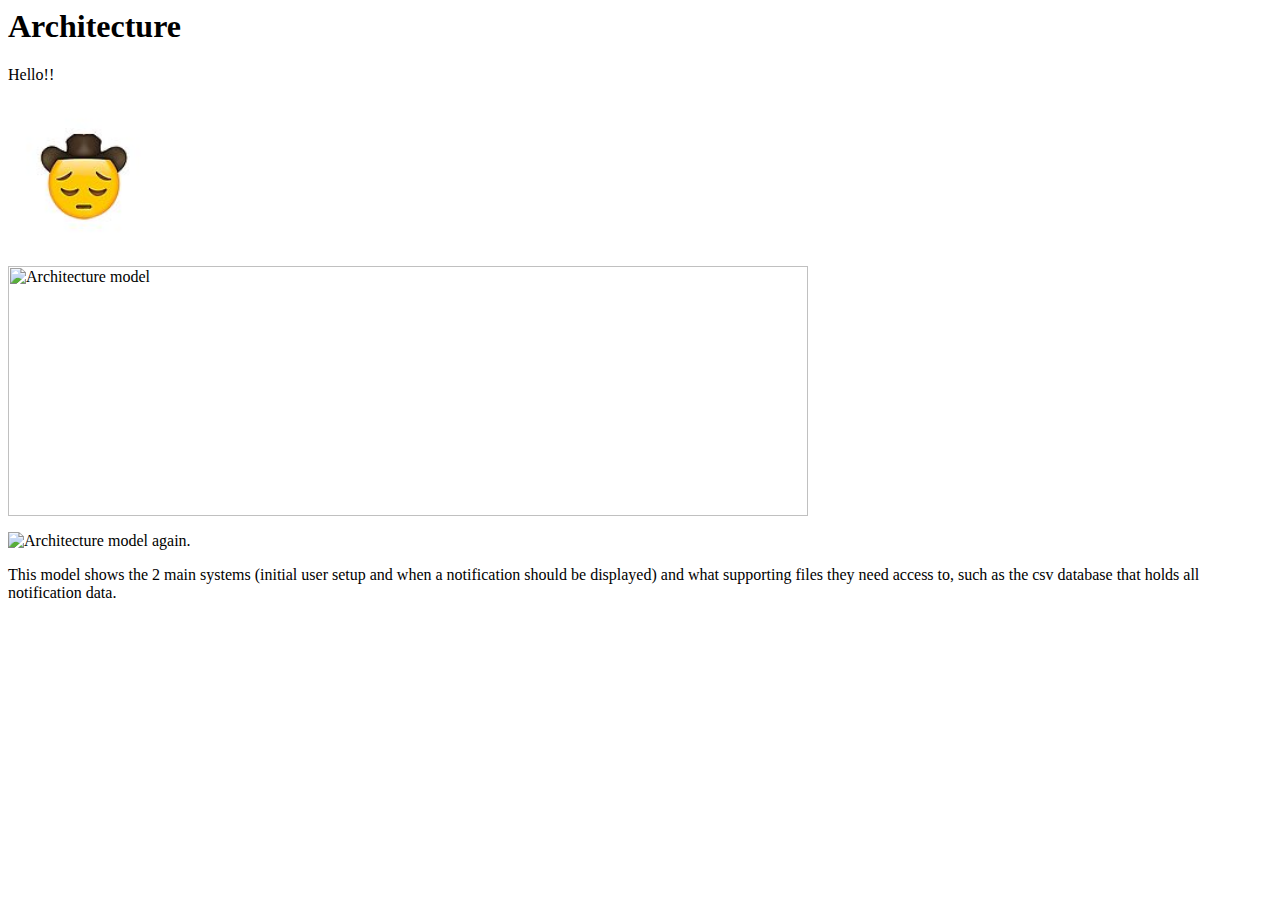
==== architecture.html @ f9359fee "Update architecture.html" ====
<html>
<body>
<h1>Architecture</h1>
<p>Hello!!</p>
<p></p>
<img src="sad.jpg", alt="sad cowboy", width="150, height="150">
<p></p>
<img src="Architecture_Subscribe&Publish.png", alt="Architecture model", width = "800", height="250">
<p></p>
<img src="Architecture_Subscribe&Publish.png", alt="Architecture model again.">
<p>This model shows the 2 main systems (initial user setup and when a notification should be displayed) and what supporting files they need access to, such as the csv database that holds all notification data.</p>
</body>
</html>
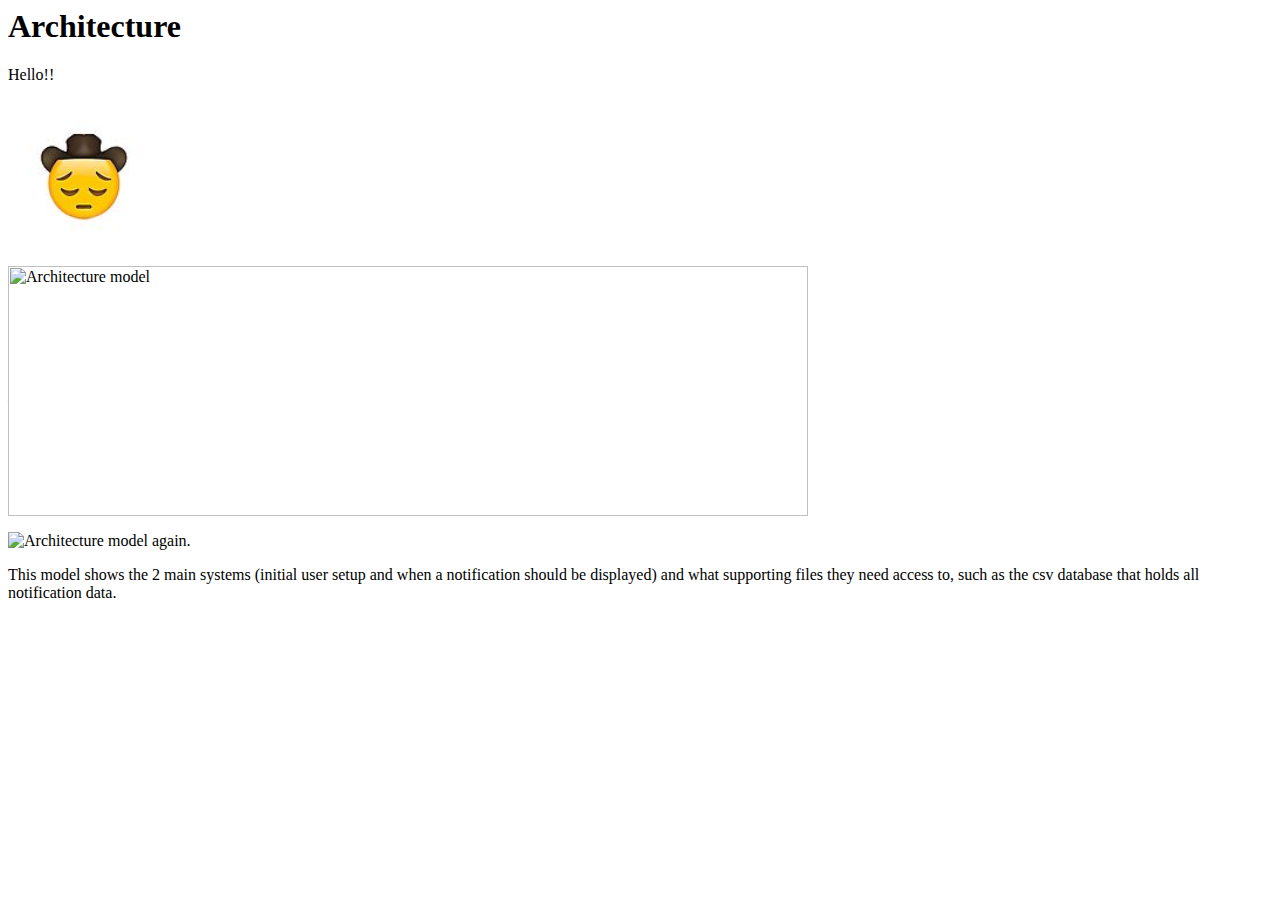
==== commit b52af3b5: "making the thing work" ====
--- a/architecture.html
+++ b/architecture.html
@@ -5,7 +5,7 @@
 <p></p>
 <img src="sad.jpg", alt="sad cowboy", width="150, height="150">
 <p></p>
-<img src="Architecture_Subscribe&Publish.png", alt="Architecture model", width = "800", height="250">
+<img src="Architecture_Subscribe_Publish.png", alt="Architecture model", width = "800", height="250">
 <p></p>
 <img src="Architecture_Subscribe&Publish.png", alt="Architecture model again.">
 <p>This model shows the 2 main systems (initial user setup and when a notification should be displayed) and what supporting files they need access to, such as the csv database that holds all notification data.</p>
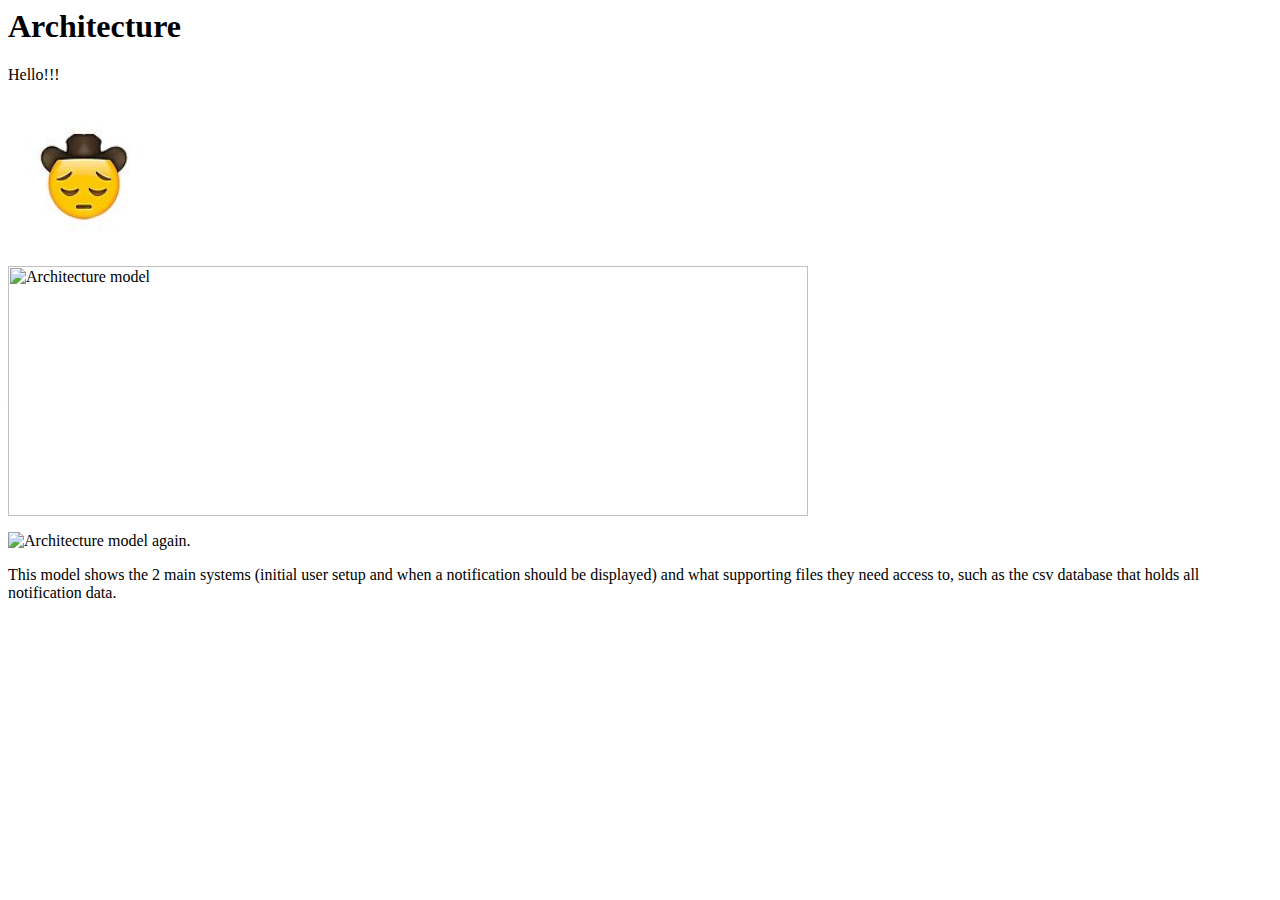
==== commit 26dc5efe: "Update architecture.html" ====
--- a/architecture.html
+++ b/architecture.html
@@ -1,7 +1,7 @@
 <html>
 <body>
 <h1>Architecture</h1>
-<p>Hello!!</p>
+<p>Hello!!!</p>
 <p></p>
 <img src="sad.jpg", alt="sad cowboy", width="150, height="150">
 <p></p>
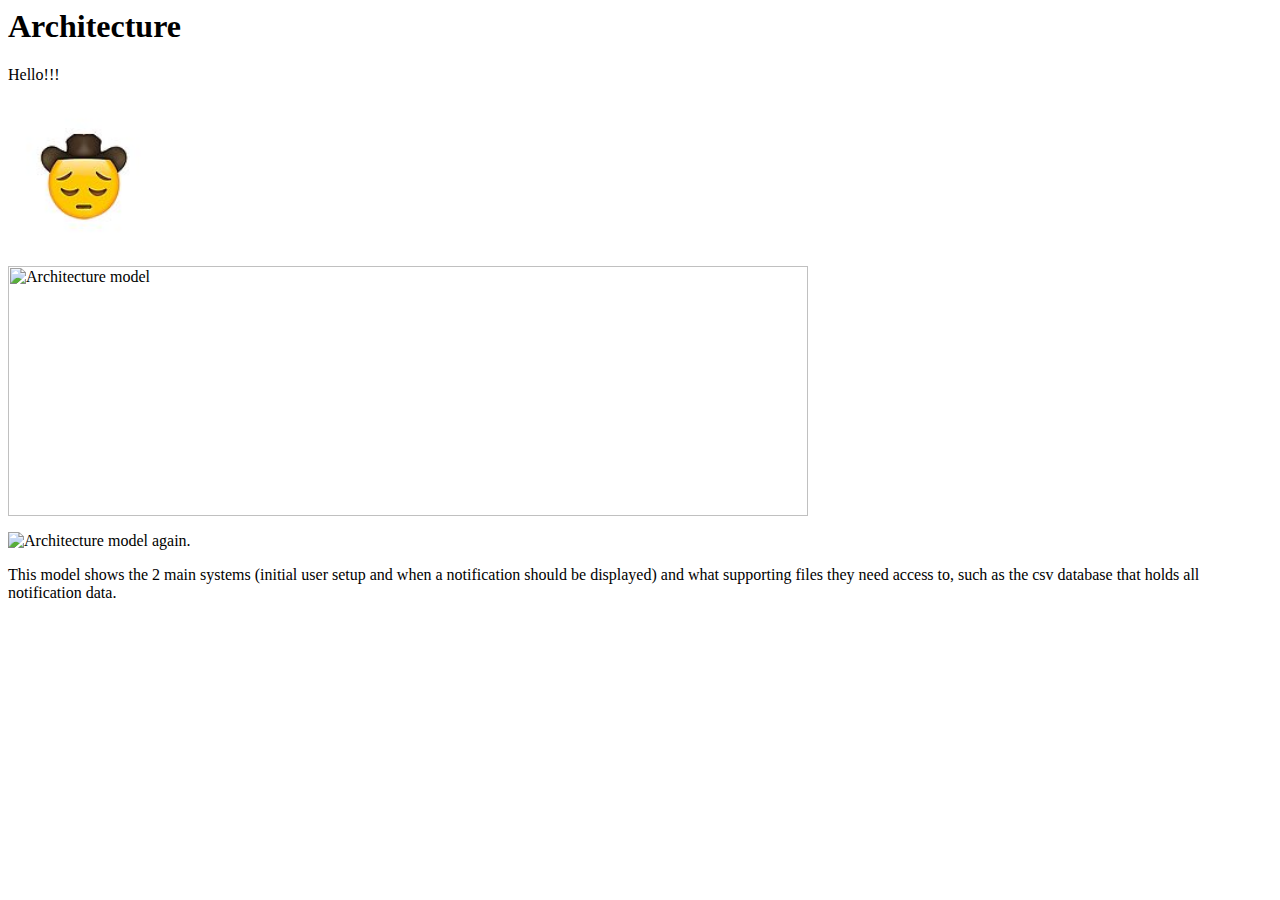
==== commit ccea74db: "Update architecture.html" ====
--- a/architecture.html
+++ b/architecture.html
@@ -7,7 +7,7 @@
 <p></p>
 <img src="Architecture_Subscribe_Publish.png", alt="Architecture model", width = "800", height="250">
 <p></p>
-<img src="Architecture_Subscribe&Publish.png", alt="Architecture model again.">
+<img src="Architecture_Subscribe_Publish.png", alt="Architecture model again.">
 <p>This model shows the 2 main systems (initial user setup and when a notification should be displayed) and what supporting files they need access to, such as the csv database that holds all notification data.</p>
 </body>
 </html>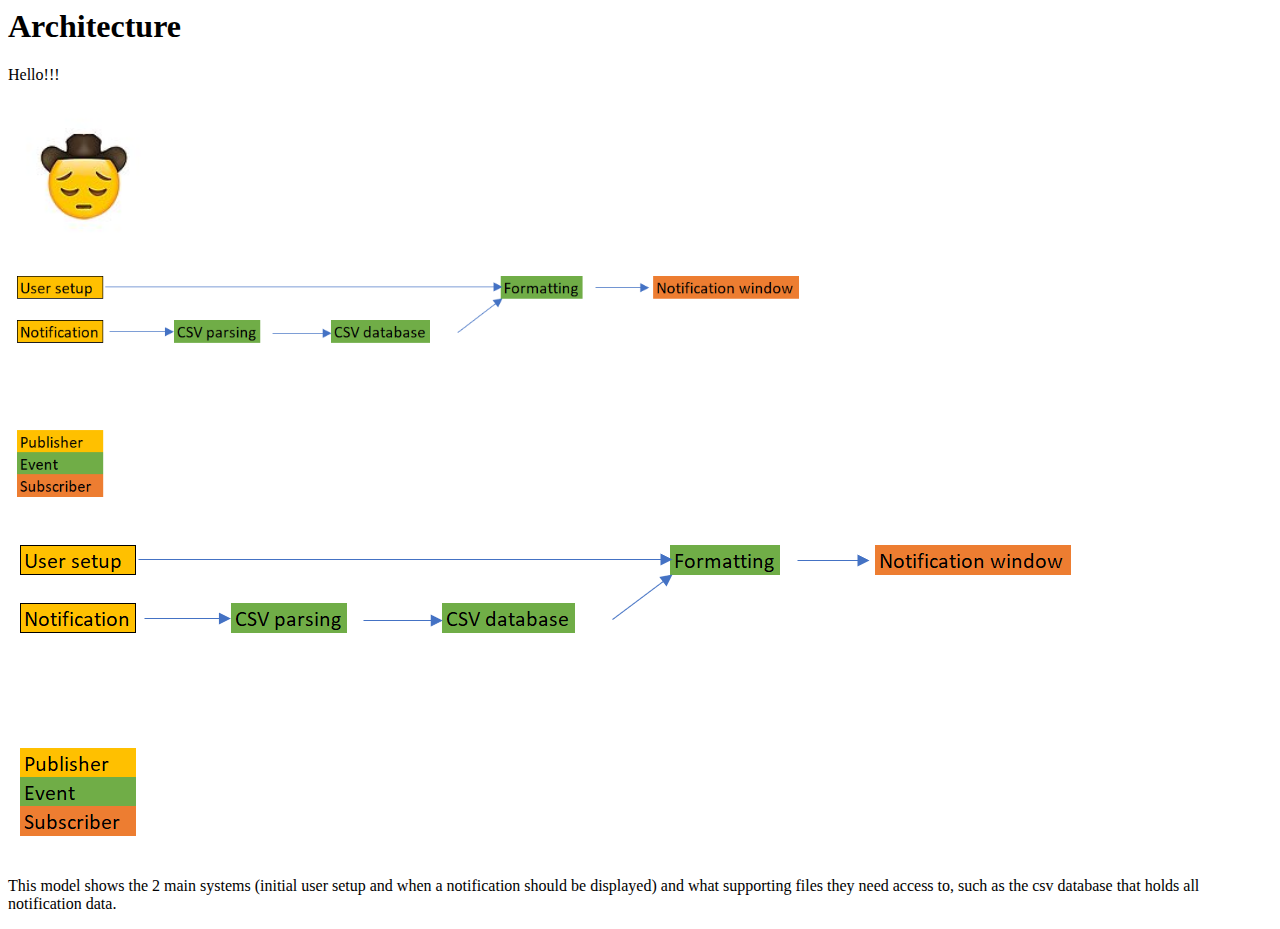
==== commit ea48d81c: "Update architecture.html" ====
--- a/architecture.html
+++ b/architecture.html
@@ -5,9 +5,9 @@
 <p></p>
 <img src="sad.jpg", alt="sad cowboy", width="150, height="150">
 <p></p>
-<img src="Architecture_Subscribe_Publish.png", alt="Architecture model", width = "800", height="250">
+<img src="Architecture_Subscribe_Publish.PNG", alt="Architecture model", width = "800", height="250">
 <p></p>
-<img src="Architecture_Subscribe_Publish.png", alt="Architecture model again.">
+<img src="Architecture_Subscribe_Publish.PNG", alt="Architecture model again.">
 <p>This model shows the 2 main systems (initial user setup and when a notification should be displayed) and what supporting files they need access to, such as the csv database that holds all notification data.</p>
 </body>
 </html>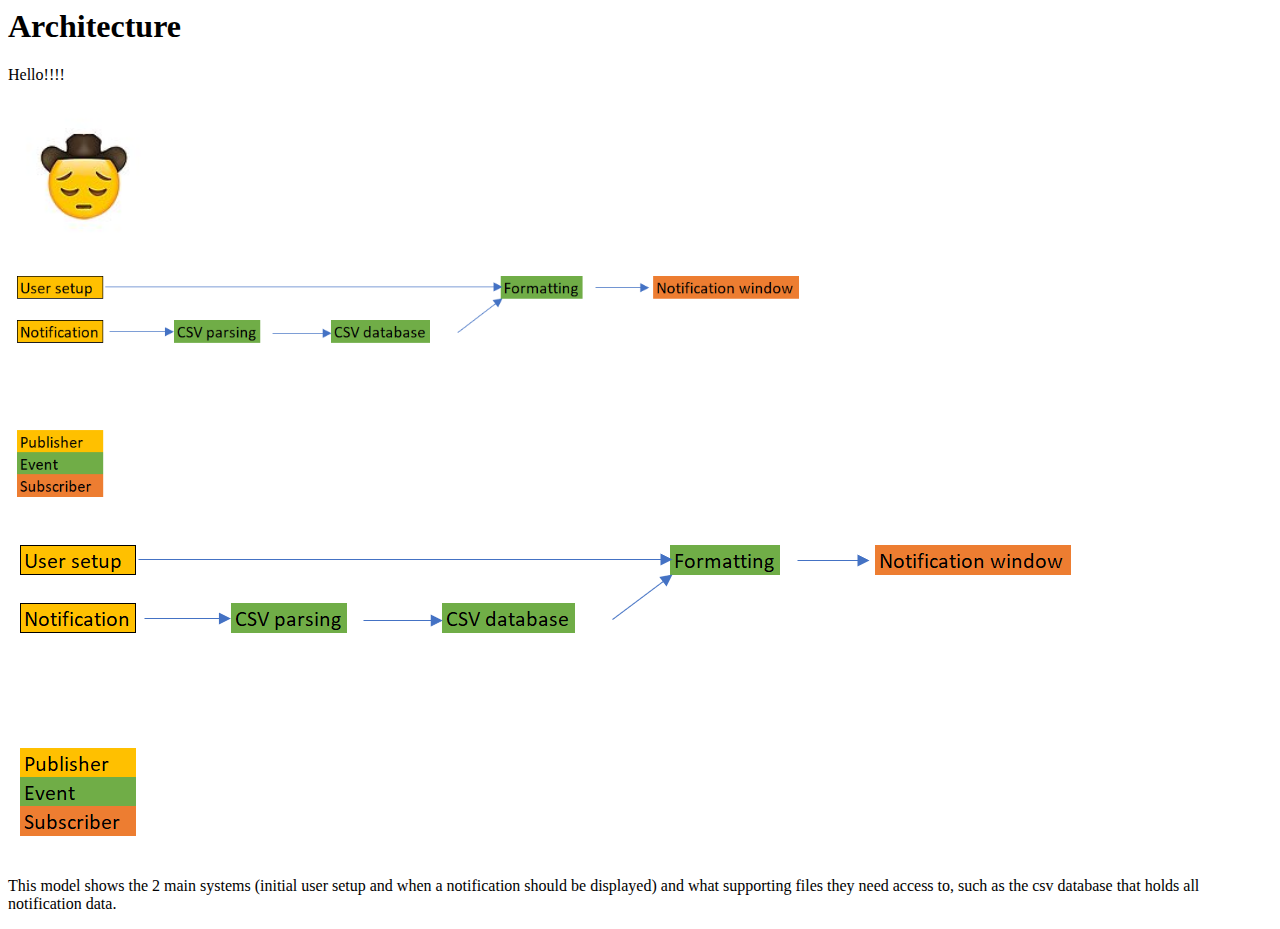
==== commit f7c43d4c: "Update architecture.html" ====
--- a/architecture.html
+++ b/architecture.html
@@ -1,7 +1,7 @@
 <html>
 <body>
 <h1>Architecture</h1>
-<p>Hello!!!</p>
+<p>Hello!!!!</p>
 <p></p>
 <img src="sad.jpg", alt="sad cowboy", width="150, height="150">
 <p></p>
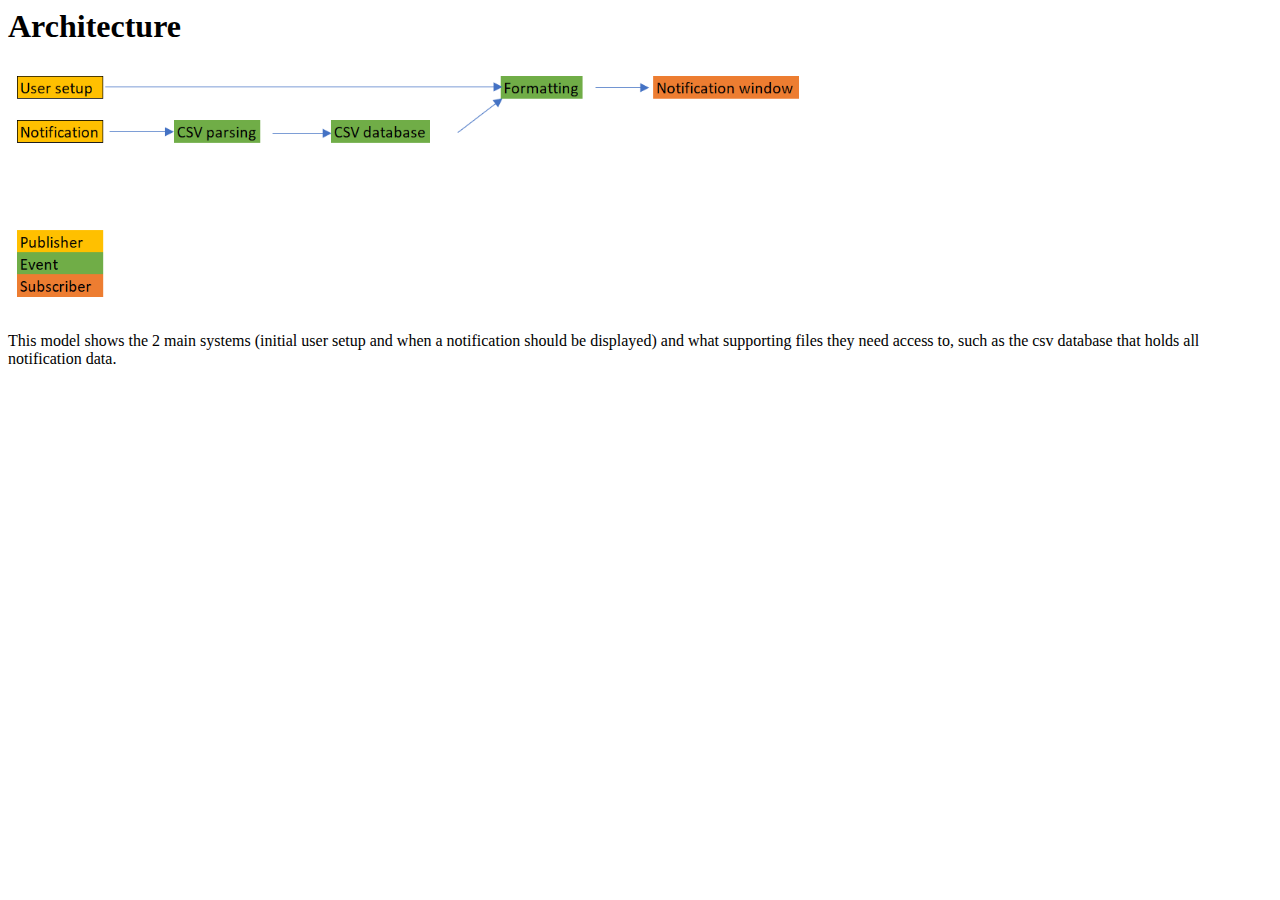
==== commit 7f7783f0: "Update architecture.html" ====
--- a/architecture.html
+++ b/architecture.html
@@ -1,13 +1,7 @@
 <html>
 <body>
 <h1>Architecture</h1>
-<p>Hello!!!!</p>
-<p></p>
-<img src="sad.jpg", alt="sad cowboy", width="150, height="150">
-<p></p>
 <img src="Architecture_Subscribe_Publish.PNG", alt="Architecture model", width = "800", height="250">
-<p></p>
-<img src="Architecture_Subscribe_Publish.PNG", alt="Architecture model again.">
 <p>This model shows the 2 main systems (initial user setup and when a notification should be displayed) and what supporting files they need access to, such as the csv database that holds all notification data.</p>
 </body>
 </html>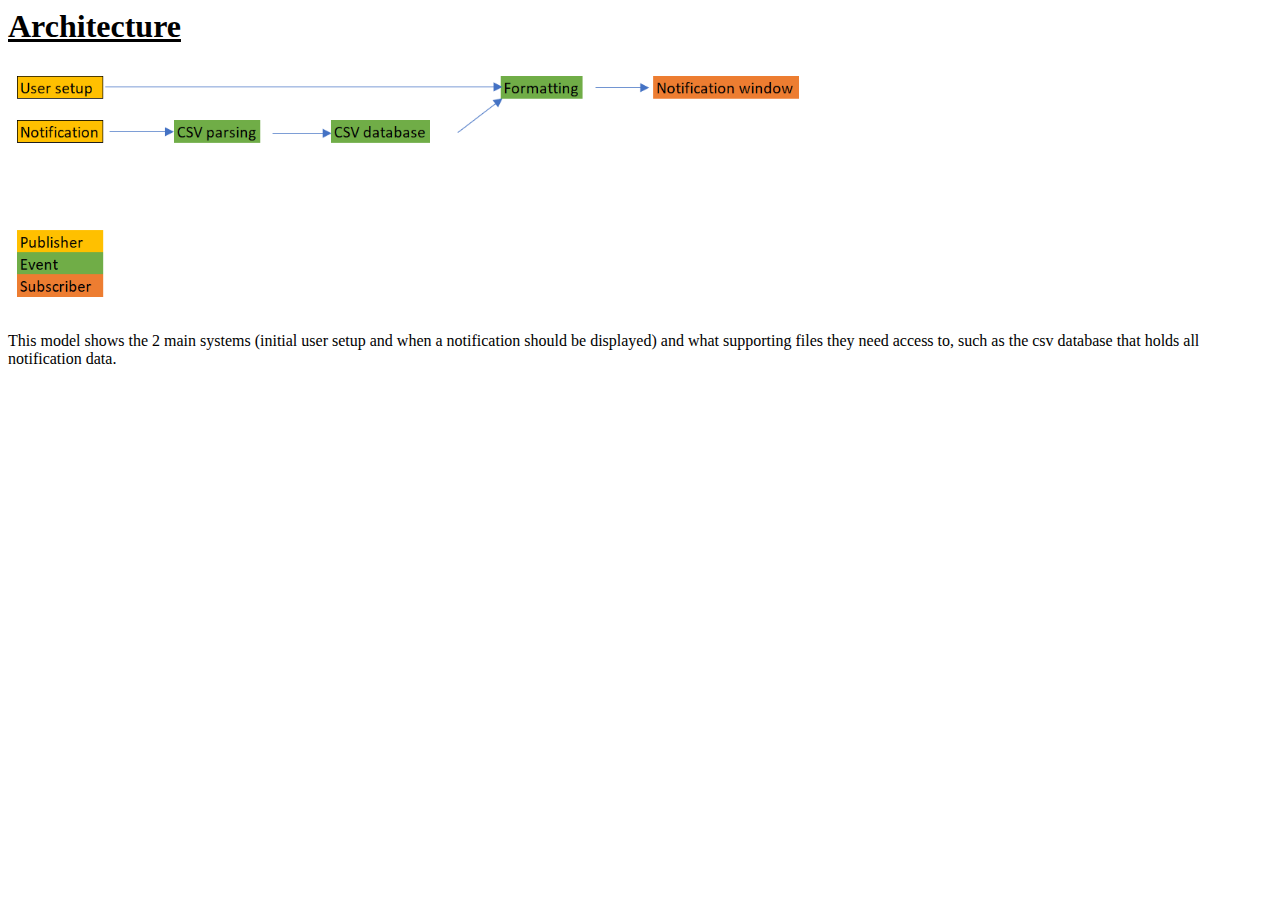
==== commit 6b2943b1: "Formatted website pages" ====
--- a/architecture.html
+++ b/architecture.html
@@ -1,6 +1,10 @@
 <html>
+<head>
+<link href="format.css" rel="stylesheet" type="text/css">
+<h1>Architecture</h1>
+</head>
+
 <body>
-<h1>Architecture</h1>
 <img src="Architecture_Subscribe_Publish.PNG", alt="Architecture model", width = "800", height="250">
 <p>This model shows the 2 main systems (initial user setup and when a notification should be displayed) and what supporting files they need access to, such as the csv database that holds all notification data.</p>
 </body>
--- a/format.css
+++ b/format.css
@@ -0,0 +1,34 @@
+h1 {
+	color: black;
+	text-align: left;
+	text-decoration: underline;
+
+}
+
+h2 {
+	color: 396682;
+	font-family: Arial;
+}
+
+h3 {
+	color: 648BA5;
+	font-family: Arial;
+	
+}
+
+h4 {
+	color: 7B7C7C;
+	font-family: Arial;
+
+p {
+	color: 272727;
+	font-family: arial;
+	font-size: 13pt;
+
+}
+
+li {
+	color: 272727;
+	font-family: arial;
+	font-size: 13pt;
+}